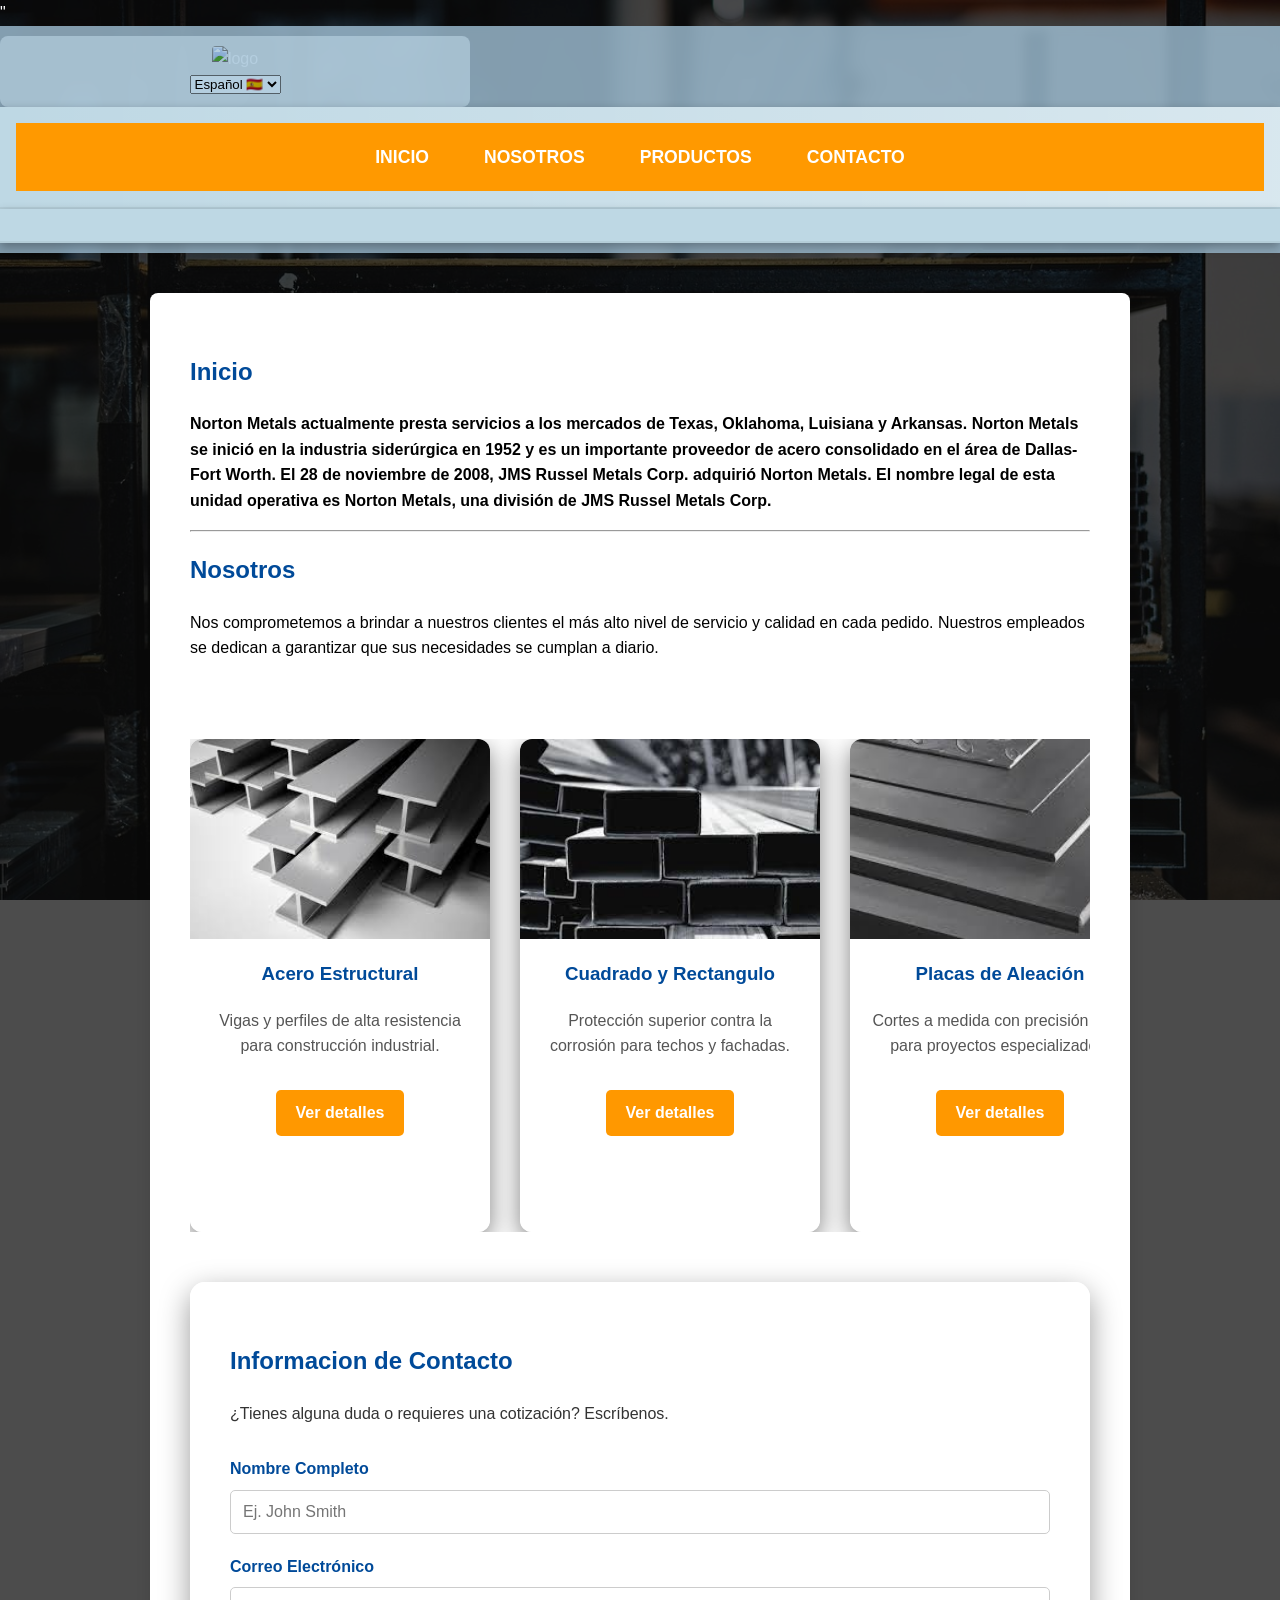
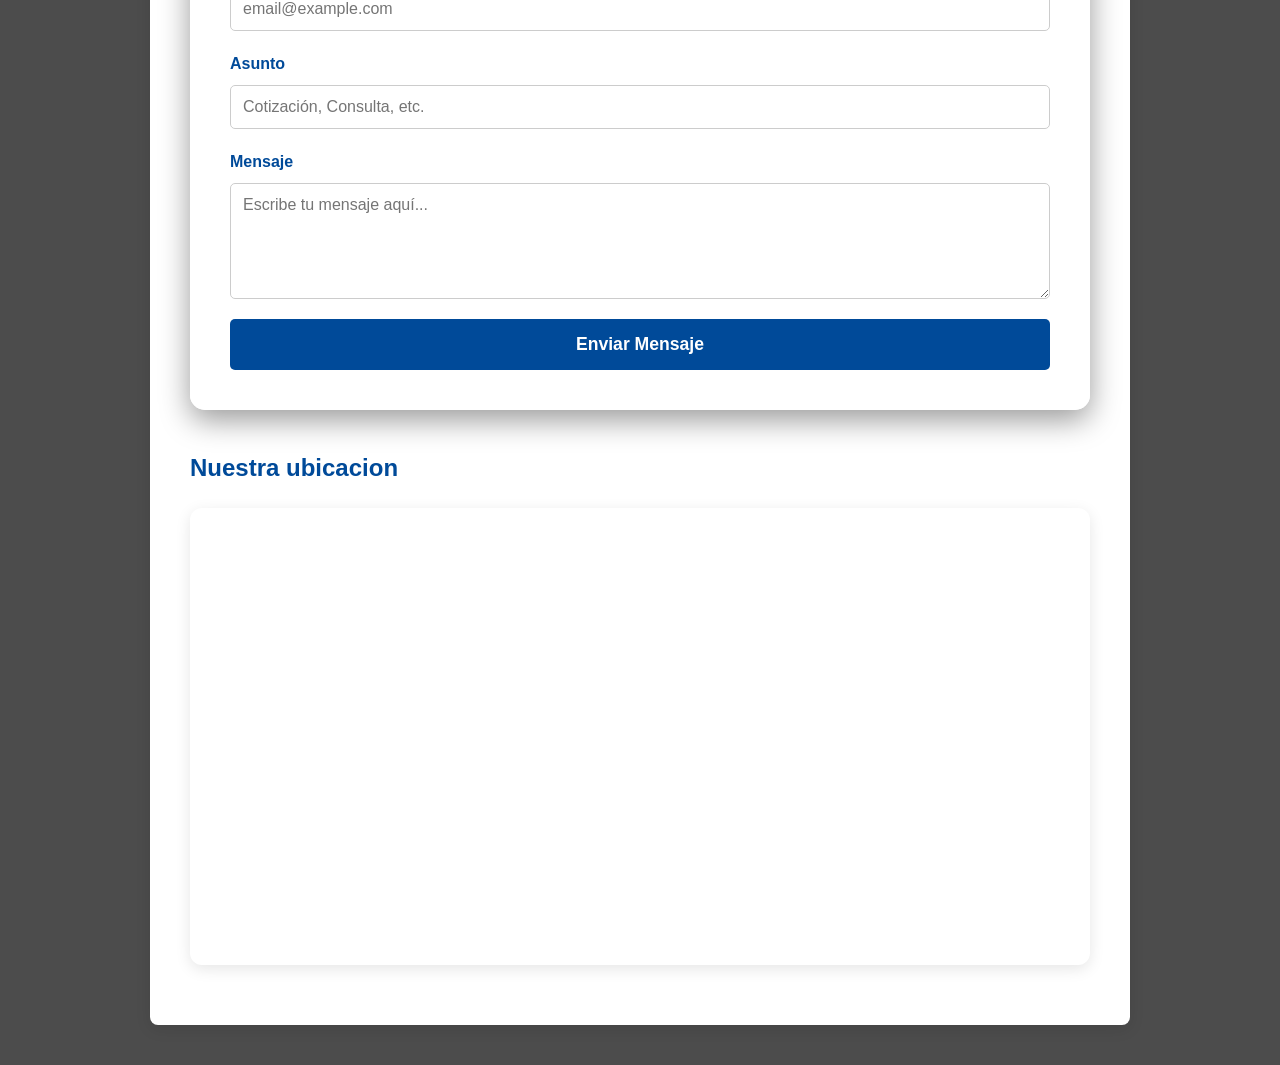
==== index.html @ 17c53882 "imagen de logo pendiente" ====
<!DOCTYPE html>
<html lang = "es">
<head>
    <meta charset="UTF-8">
    <meta name="viewport" content="width=device-width, initial-scale=1.0">"
    <title>Norton Metals</title>
    <link rel="stylesheet" href="style.css">    
</head>
<body>
    
    <header class="main-header">
        <div class="logo-container">
        <img src="img/Norton-metal.JPEG" alt="logo" width="600">
        <div class="language-picker">
            <select id="lang-select" 
            onchange="changeLanguage(this.value)">
        <option value="es" selected>Español 🇪🇸</option>
        <option value="en">English 🇺🇸</option>
    </select>
    </div>
        </div>
        <nav class="navbar">
            <div class="gradient-overlay"></div>
          <ul class="nav-links"> 
             <button class="hamburger" id="hamburger">
        <span></span>
        <span></span>
        <span></span>
        </button>
            <li><a href="#Inicio" data-key="inicio">Inicio</a></li>
            <li><a href="#Nosotros" data-key="nosotros">Nosotros</a></li>
            <li><a href="#Productos" data-key="productos">Productos</a></li>
            <li><a href="#Contacto" data-key="contacto">Contacto</a></li>
          </ul>      
        </nav>
        <nav class="navbar"> 
       </header>

    <main class="container">
        <section id="Inicio">
            <h2 data-key="inicio" class="titulo_seccion"><strong>Inicio</strong></h2>
            <p data-key="texto_bienvenido" style="color: #000"><strong>Norton Metals actualmente presta servicios a los mercados de 
             Texas, Oklahoma, Luisiana y Arkansas. Norton Metals se inició en la industria siderúrgica en 1952
             y es un importante proveedor de acero consolidado en el área de Dallas-Fort Worth. 
             El 28 de noviembre de 2008, JMS Russel Metals Corp. adquirió Norton Metals. El nombre legal 
             de esta unidad operativa es Norton Metals, una división de JMS Russel Metals Corp.
            </p></strong>

        </section>

        <hr>

        <section id="Nosotros">
            <h2 data-key="titulo_nosotros"><strong>Nosotros</strong></h2>
            <p data-key="desc_nosotros" style="color: #000;">Nos comprometemos a brindar a nuestros clientes el más alto 
                nivel de servicio y calidad en cada pedido. Nuestros empleados se dedican a garantizar que sus necesidades se cumplan a diario.</p>

        </section>
        <section id="Productos">
                <h2 data-key="titulo_productos"style="color: #ffffff;">Nuestros Productos</h2>
    <div class="productos-grid">
        <article class="producto-card">
    <div class="producto-imagen">
        <img src="img/acero-estructural.jpeg" alt="Acero Estructural">
    </div>
    <div class="producto-info">
        <h3 data-key="prod_beam" >Acero Estructural</h3>
        <p data-key="desc_beam">Vigas y perfiles de alta resistencia para construcción industrial.</p>
        <a href="detalles.html?id=acero_estructural" class="btn-ver-mas" data-key="ver_mas">Ver detalles </a>
    </div>
        </article>

        <article class="producto-card">
            <div class="producto-imagen">
                <img src="img/rectangulo.jpeg" alt="Acero Estructural">
                <div class="producto-info">
            <h3 data-key="prod_beam">Acero Estructural</h3>
         <p data-key="desc_beam">Vigas y perfiles de alta resistencia.</p>
         <a href="detalles.html?id=beam" class="btn-ver-mas" data-key="ver_mas">Ver detalles</a>
    </div>
            </div>
            <div class="producto-info">
                <h3 data-key="prod_cuadrado">Cuadrado y Rectangulo</h3>
                <p data-key="desc_cuadrado">Protección superior contra la corrosión para techos y fachadas.</p>
                <a href="detalles.html?id=cuadrado" class="btn-ver-mas" data-key="ver_mas">Ver detalles </a>
            </div>
        </article>

        <article class="producto-card">
            <div class="producto-imagen">
                  <img src="img//plato.jpeg" alt="Placas de Aleacion">
            </div>
            <div class="producto-info">
                <h3 data-key="prod_placa">Placas de Aleación</h3>
                <p data-key="desc_placa">Cortes a medida con precisión láser para proyectos especializados.</p>
                <a href="detalles.html?id=placa-aleacion" class="btn-ver-mas" data-key="ver_mas">Ver detalles</a
                </div>   
         </article>

        <article class="producto-card">
            <div class="producto-imagen">
                <img src="img/tubo.jpeg" alt="Tubo">
            </div>
            <div class="producto-info">
                <h3 data-key="tubo">Tubos</h3>
                <p data-key="desc_tubo">Rendimiento y fiabilidad en cada tramo. Este tubo de acero combina una estética 
                    limpia con una integridad estructural inigualable.</p>
                <a href="detalles.html?id=tubo" class="btn-ver-mas" data-key="ver_mas">Ver detalles</a>                       
            </div>
        </article>
        
        <article class="producto-card">
            <div class="producto-imagen">
                <img src="img/c-channel.jpeg" alt="C-Channel">
            </div>
            <div class="producto-info">
                <h3 data-key="c_channel">Perfil C de Acero</h3>
                <p data-key="desc_cchannel">El C-Channel es un componente esencial en la construcción estructural y mecánica.</p>
                <a href="detalles.html?id=c-channel" class="btn-ver-mas" data-key="ver_mas">Ver detalles</a>
            </div>
        </article>
        
        <article class="producto-card">
            <div class="producto-imagen">
                <img src="img//varilla.jpeg" alt="varilla">
            </div>
            <div class="producto-info">
                <h3 data-key="varilla">Varilla Corrugada</h3>
                <p data-key="desc_varilla">Acero de refuerzo con superficie corrugada para máxima adherencia al concreto. Esencial en vigas, columnas y cimentaciones de alta resistencia.</p>
                <a href="detalles.html?id=varilla" class="btn-ver-mas" data-key="ver_mas">Ver detalles</a>
            </div>
        </article>
        </div>
    </div>
</div>

</div>
    </div>
        </section>
        <section id="Contacto">
            <div class="contacto-wrapper">
        <h2 data-key="contacto">Informacion de Contacto</h2>
        <p data-key="info_contacto">¿Tienes alguna duda o requieres una cotización? Escríbenos.</p>

        <form action="#" method="POST" class="contacto-form">
            <div class="input-group">
                <label for="nombre" data-key="nombre">Nombre Completo</label>
                <input type="text" id="nombre" name="nombre" placeholder="Ej. John Smith" required>
            </div>

            <div class="input-group">
                <label for="email" data-key="email">Correo Electrónico</label>
                <input type="email" id="email" name="email" placeholder="email@example.com" required>
            </div>

            <div class="input-group">
                <label for="asunto" data-key="asunto">Asunto</label>
                <input type="text" id="asunto" name="asunto" placeholder="Cotización, Consulta, etc.">
            </div>

            <div class="input-group">
                <label for="mensaje" data-key="mensaje">Mensaje</label>
                <textarea id="mensaje" name="mensaje" rows="5" placeholder="Escribe tu mensaje aquí..." required></textarea>
            </div>

            <button type="submit" data-key="enviar_mensaje" class="btn-enviar">
                Enviar Mensaje
            </button>
        </form>
    </div>
    <a href="tel:+1 817-232-0404" class="mobile-call-btn">
   📞 Llamar ahora
    </a>     
        </section>
        <section class="ubicacion" data-key="ubicacion">
            <h2 data-key="ubicacion">Nuestra ubicacion</h2>
            <div class="map-container">
                <iframe src="https://www.google.com/maps/embed?pb=!1m18!1m12!1m3!1d13407.700243604768!2d-97.33920378805237!3d32.84723579843421!2m3!1f0!2f0!3f0!3m2!1i1024!2i768!4f13.1!3m3!1m2!1s0x864e760c22a36fdf%3A0xdddeb9b8681d1096!2sNorton%20Metals!5e0!3m2!1ses!2smx!4v1773084881680!5m2!1ses!2smx"
                        width="100%" height="450" style="border: 0;"
                        allowfullscreen="" loading="lazy">
                    </iframe>
                    </div>
        </section>

    </main>

    <script src="script.js"></script>
   <script>
    const translations = {
    es: {
        inicio: "Inicio",
        nosotros: "Nosotros",
        productos: "Productos",
        contacto: "Contacto",
        texto_bienvenido: `Norton Metals actualmente presta servicios a los mercados de Texas, Oklahoma, Luisiana y Arkansas. 
                        Norton Metals se inició en la industria siderúrgica en 1952 y es un importante proveedor de acero 
                        consolidado en el área de Dallas-Fort Worth. El 28 de noviembre de 2008, JMS Russel Metals Corp. 
                        adquirió Norton Metals. El nombre legal de esta unidad operativa es Norton Metals,
                        una división de JMS Russel Metals Corp.`,
        titulo_nosotros: "Nosotros",
        desc_nosotros: `Nos comprometemos a brindar a nuestros clientes el más alto nivel de servicio y calidad en cada 
                        pedido. Nuestros empleados se dedican a garantizar que sus necesidades se cumplan a diario.`,
        titulo_productos: "Nuestros Productos",
        prod_metal: "Metales Industriales",
        prod_acero: "Acero Inoxidable",
        prod_beam: "Acero Estructural",
        desc_beam: "Vigas y perfiles de alta resistencia para construcción industrial.",
        prod_cuadrado: "Cuadrado y Rectangulo",
        desc_cuadrado: "Protección superior contra la corrosión para techos y fachadas.",
        prod_placa: "Placa de Aleacion",
        desc_placa: "Cortes a medida con precisión láser para proyectos especializados.",
        ver_mas: "Ver más",
        info_contacto: "¿Tienes alguna duda o requieres una cotización? Escríbenos.",
        nombre: "Nombre Completo.",
        email: "Correo Electronico.",
        mensaje: "Mensaje.",
        asunto: "Asunto.",
        ubicacion:"Nuestra Ubicacion.",
        enviar_mensaje: "Enviar mensaje",
        tubo:"Tubo",
        desc_tubo:"Rendimiento y fiabilidad en cada tramo. Este tubo de acero combina una estética limpia con una integridad estructural inigualable.",
        c_channel:"Perfil C de Acero",
        desc_cchanel: "El C-Channel es un componente esencial en la construcción estructural y mecánica.",
        varilla: "Varilla Corrugada.",
        desc_varilla: "Acero de refuerzo con superficie corrugada para máxima adherencia al concreto. Esencial en vigas, columnas y cimentaciones de alta resistencia.",
    },
    en: {
        inicio: "Home",
        nosotros: "About Us",
        productos: "Products",
        contacto: "Contact",
        texto_bienvenido:  `Norton Metals currently services the Texas, Oklahoma, Louisiana and Arkansas markets. 
                            Norton Metals began in the steel industry in 1952 and is an established major steel 
                            supplier in the Dallas-Fort Worth area. On November 28, 2008 JMS Russel Metals Corp. 
                            acquired Norton Metals. The legal name for this operating unit is Norton Metals, 
                            a division of JMS Russel Metals Corp.`,
        titulo_nosotros: "About Us",
        desc_nosotros:  `We are committed to providing our customers with the highest level of service and quality 
                        on every order.   Our employees are dedicated to ensuring that your requirements are met each and every day.`,
        titulo_productos: "Our Products",
        prod_metal: "Industrial Metals.",
        prod_acero: "Stainless Steel",
        prod_beam: "Structural steel",
        desc_beam: "High-resistance beams and profiles for industrial construction.",
        prod_cuadrado: "Square and Rectangle",
        desc_cuadrado: "Superior corrosion protection for roofs and facades.",
        prod_placa: "Alloy Plates",
        desc_placa: "Custom laser-cut precision for specialized projects.",
        ver_mas: "See more",
        contacto: "Contact Details.",
        info_contacto: "Do you have any questions or need an estimate? Write to us.",
        nombre: "Name",
        email: "email",
        mensaje: "Message",
        asunto: "Issue",
        enviar_mensaje: "Send Message",
        tubo: "Steel Pipe",
        desc_tubo: "Performance and reliability in every section. This steel tube combines a clean aesthetic with unmatched structural integrity.",
        c_channel: "C Channel",
        desc_cchannel: "The C-Channel is an essential component in structural and mechanical construction.",
        varilla: "Rebar.",
        desc_varilla: "Reinforcing steel with a corrugated surface for maximum adhesion to concrete. Essential in high-strength beams, columns, and foundations.",
    }
};
function changeLanguage(lang) {
    console.log("Cambiando a:", lang); // Verificación en consola
    const elements = document.querySelectorAll('[data-key]');
    
    console.log("Elementos encontrados:", elements.length); // Esto debe ser mayor a 0

    elements.forEach(element => {
        const key = element.getAttribute('data-key').trim();
        if (translations[lang] && translations[lang][key]) {
            element.innerHTML = translations[lang][key];
        }
    });
    
    document.documentElement.lang = lang;
}
const hamburger = document.getElementById('hamburger');
const navLinks = document.getElementById('nav-links');

hamburger.addEventListener('click', () => {
    navLinks.classList.toggle('active');
    
    // Opcional: Animación de las rayitas (forma una X)
    hamburger.classList.toggle('open');
});
</script>
</body>
</html>
---- style.css ----
body{
    background-color: #ffffff;
    color: #000;
    font-family: 'Helvetica Neue', Helvetica, Arial, sans-serif;
    margin: 0;
    padding: 0;
    line-height: 1.6;
    /* ... (Manten tus estilos anteriores de fuente y reset aquí si los tienes) ... */
    
    /* Configuración de la imagen de fondo */
    background-image: url('img/fondo.jpg'); /* Pon aquí el nombre correcto de tu archivo de imagen */
    background-size: cover; /* Asegura que la imagen cubra toda la pantalla sin deformarse */
    background-position: center center; /* Centra la imagen */
    background-repeat: no-repeat; /* Evita que la imagen se repita */
    background-attachment: fixed; /* Hace que el fondo se quede quieto al hacer scroll (da un efecto moderno) */
    
    /* Efecto para oscurecer el fondo y asegurar legibilidad */
    /* Este es el truco clave: superponemos un color oscuro con transparencia */
    background-color: rgba(0, 0, 0, 0.7); /* El valor 0.7 es la opacidad (entre 0 y 1). Cámbialo si quieres más oscuro o más claro */
    background-blend-mode: darken; /* Mezcla el color de fondo oscuro con la imagen */

    /* Importante: para que el texto resalte sobre el fondo oscuro, cámbialo a blanco */
    color: #ffffff;
    position: relative; /* Necesario para que z-index funcione */
    z-index: 10;        /* Un número alto asegura que esté "encima" */
}
.main-header{
    background-color: rgba(162, 194, 216, 0.8); /* Azul claro con 80% de opacidad */
    backdrop-filter: blur(5px); /* Efecto de desenfoque muy elegante */
    padding: 10px 0;
    text-align: center;
}
.logo-container{
    max-width: 450px; /* Tamaño un poco más discreto */
    height: auto;
    background-color: rgba(255, 255, 255, 0.7); /* Fondo blanco suavizado */
    padding: 10px;
    border-radius: 8px;
    mix-blend-mode: multiply; /* Intenta mezclar el blanco con el azul de fondo */
}

nav ul{
    display: flex;
    list-style: none;
    background-color: #ff9900;
    gap: 25px;
    margin: 0;
    padding: 0;

}
nav{
    background-color: #bed8e4;
    padding: 1rem;
    position: sticky; 
    top: 0;
    
}
.gradient-overlay {
    position: absolute;
    top: 0;
    left: 0;
    width: 200%;
    height: 100%;
    /* Gradiente que simula un reflejo de luz */
    background: linear-gradient(90deg, rgba(255,255,255,0) 0%, rgba(255,255,255,0.4) 50%, rgba(255,255,255,0) 100%);
    animation: gradientAnimation 4s ease-in-out infinite;
    z-index: 1;
}

@keyframes gradientAnimation {
    0% { transform: translateX(-100%); }
    100% { transform: translateX(100%); }
}
.nav-links {
    list-style: none;
    margin: 0;
    padding: 10px 0;
    display: flex;
    justify-content: center;
    position: relative;
    z-index: 2; /* Para estar arriba del degradado */
}

.nav-links li a {
    text-decoration: none;
    color: white;
    font-weight: bold;
    text-transform: uppercase;
    padding: 10px 20px;
    transition: 0.3s;
}

.nav-links li a:hover {
    background-color: rgba(0,0,0,0.1);
}

/* Contenedor centralizado para el contenido */
.container {
    max-width: 900px;
    margin: 40px auto;
    background: white;
    padding: 40px;
    box-shadow: 0 4px 15px rgba(0,0,0,0.1); /* Sombra para profundidad */
    border-radius: 8px;
}

h1, h2 {
    color: #004a99;
}
/* Quitar subrayado y mejorar enlaces */
.nav-links li a {
    text-decoration: none; /* Quita la línea azul */
    color: white;
    font-size: 1.1rem;
    padding: 10px 15px;
    display: inline-block;
    transition: transform 0.2s; /* Pequeño efecto al pasar el mouse */
}

.nav-links li a:hover {
    transform: scale(1.1); /* Se agranda un poquito al poner el mouse */
    color: #004a99;
}

/* Ajuste del logo para que no sea tan invasivo */
.logo-container img {
    max-width: 450px; /* Reducimos un poco el tamaño */
    height: auto;
    border-radius: 4px;
}
.navbar {
    /* ... tus otras propiedades ... */
    box-shadow: 0 4px 10px rgba(0, 0, 0, 0.30); /* Esto crea la sombra hacia abajo */
    border-bottom: 2px solid rgba(0, 0, 0, 0.05); /* Un borde casi invisible para definir el final */
}
.productos-grid {
    display: grid;
    /* Crea 3 columnas iguales. Si la pantalla es pequeña, se ajustan solas */
    grid-template-columns: repeat(auto-fit, minmax(250px, 1fr));
    gap: 30px; /* Espacio entre las tarjetas */
    margin-top: 20px;
}

/* Estilo de cada Tarjeta */
.producto-card {
   background: rgba(255, 255, 255, 0.95); /* Fondo blanco casi sólido para legibilidad */
    border-radius: 12px; /* Bordes redondeados y suaves */
    overflow: hidden;
    box-shadow: 0 8px 25px rgba(0, 0, 0, 0.5); /* Sombra oscura y difuminada para "elevar" la tarjeta */
    transition: transform 0.3s ease, box-shadow 0.3s ease; /* Animación suave */
    border: none; /* Eliminamos bordes innecesarios */
    color: #333; /* Forzamos texto oscuro dentro de la tarjeta */
}

.producto-card:hover .producto-imagen img{
 transform: scale(1.1); /* La foto se agranda un poquito dentro de su cuadro */
}

/* Área de la imagen */
.producto-imagen img {
    width: 100%;
    height: 100%;
    object-fit: cover; /* Ajusta la imagen al contenedor sin estirarla */
    transition: transform 0.5s ease; /* Para un efecto de zoom */
   
}
.producto-imagen {
    height: 200px;
    overflow: hidden; /* Corta lo que sobre de la imagen al hacer zoom */
    background-color: #f0f0f0;
}
/* Información del producto */
.producto-info {
    padding: 20px;
    text-align: center;
}

.producto-info h3 {
    color: #004a99;
    margin-top:0; 
}

.producto-info p {
    color: #555;
}

/* Botón de detalles */
.btn-ver-mas{
    display: inline-block;
    text-decoration: none;
    text-align: center;
    background-color: #ff9800;
    color: white;
    padding: 10px 20px;
    border-radius: 5px;
    cursor: pointer;
    font-weight: bold;
    margin-top: 15px;
    transition: background 0.3s;
}

.btn-detalles:hover {
    background-color: #e68a00;
}
#Contacto {
    margin-top: 50px;
    padding-bottom: 20px;
}
.contacto-wrapper {
  background: rgba(255, 255, 255, 0.9); /* Efecto "cristalizado" (semi-transparente) */
    padding: 40px;
    border-radius: 15px; /* Bordes un poco más redondeados */
    color: #333; /* Texto oscuro para contraste */
    backdrop-filter: blur(10px); /* Desenfoca el fondo industrial detrás de la tarjeta */
    box-shadow: 0 10px 30px rgba(0, 0, 0, 0.4); /* Sombra para dar profundidad */
}

.contacto-form {
    display: flex;
    flex-direction: column;
    gap: 20px; /* Espacio entre cada campo */
    margin-top: 30px;
}

.input-group {
    display: flex;
    flex-direction: column;
    text-align: left;
}

.input-group label {
    font-weight: bold;
    margin-bottom: 8px;
    color: #004a99; /* Azul de la marca */
}

.input-group input, 
.input-group textarea {
    padding: 12px;
    border: 1px solid #ccc;
    border-radius: 5px;
    font-size: 1rem;
    font-family: inherit;
    transition: border-color 0.3s, box-shadow 0.3s;
}

/* Efecto cuando el usuario hace clic en un campo */
.input-group input:focus, 
.input-group textarea:focus {
    outline: none;
    border-color: #ff9800; /* Naranja de la marca */
    box-shadow: 0 0 5px rgba(255, 152, 0, 0.3);
}

/* Botón de envío */
.btn-enviar {
    background-color: #004a99;
    color: white;
    padding: 15px;
    border: none;
    border-radius: 5px;
    font-size: 1.1rem;
    font-weight: bold;
    cursor: pointer;
    transition: background-color 0.3s, transform 0.2s;
}

.btn-enviar:hover {
    background-color: #003366;
    transform: translateY(-2px);
}
.cards-container {
  display: flex;       /* Alinea las tarjetas en una fila */
  overflow-x: auto;    /* Permite el scroll horizontal si exceden el ancho */
  gap: 20px;           /* Espacio entre tarjetas */
  padding: 20px;       /* Espacio para que las sombras no se corten */
  scroll-behavior: smooth; /* Hace que el deslizamiento sea suave */
  
  /* Opcional: Ocultar la barra de scroll estética en algunos navegadores */
  scrollbar-width: none; /* Firefox */
}

.cards-container::-webkit-scrollbar {
  display: none; /* Chrome, Safari y Opera */
}

.card {
  min-width: 300px;    /* Ajusta este ancho según el tamaño de tus tarjetas */
  flex-shrink: 0;      /* Evita que las tarjetas se "aplasten" */
}
.cards-container {
  scroll-snap-type: x mandatory;
}

.card {
  scroll-snap-align: start; /* O 'center' si prefieres que se alineen al medio */
}
/* Sobreescribir grid para scroll lateral */
.productos-grid {
    display: flex !important; 
    overflow-x: auto !important;
    scroll-snap-type: x mandatory;
}

.producto-card {
    flex: 0 0 300px; /* Esto obliga a las tarjetas a medir 300px y no encogerse */
    scroll-snap-align: start;
}

/* --- TABLETS (Pantallas menores a 768px) --- */
@media (max-width: 768px) {
    .carousel-container {
        padding: 0 10px;
    }

    /* Ocultamos las flechas en tablets/móviles porque es más natural usar el dedo */
    .nav-btn {
        display: none;
    }

    .nosotros-content {
        flex-direction: column; /* Si tienes imagen y texto de lado a lado, se pondrán uno bajo el otro */
        text-align: center;
    }
}

/* --- MÓVILES (Pantallas menores a 480px) --- */
@media (max-width: 480px) {
    header {
        padding: 10px;
    }

    h1 {
        font-size: 1.5rem; /* Reducimos el tamaño del título principal */
    }

    .producto-card {
        flex: 0 0 260px; /* Tarjetas un poco más pequeñas para que quepan mejor */
    }

    .productos-grid {
        gap: 15px;
    }
}
@media (max-width: 768px) {
    nav ul {
        display: flex;
        flex-wrap: wrap; /* Permite que los botones del menú bajen si no caben */
        justify-content: center;
        gap: 10px;
        padding: 0;
    }
    
    nav ul li a {
        padding: 8px 12px;
        font-size: 14px;
    }
}
/* --- Estilos base del botón (oculto en PC) --- */
.hamburger {
    display: none;
    flex-direction: column;
    cursor: pointer;
    background: none;
    border: none;
    gap: 5px;
}

.hamburger span {
    width: 30px;
    height: 3px;
    background-color: white; /* O el color de tu logo */
    transition: 0.3s;
}

/* --- Media Query para Móviles --- */
@media (max-width: 768px) {
    .hamburger {
        display: flex; /* Aparece el botón */
    }

    .nav-links {
        display: none; /* Ocultamos el menú normal */
        position: absolute;
        top: 60px; /* Ajusta según la altura de tu navbar */
        right: 0;
        background-color: #333; /* Color oscuro como tu marca */
        width: 100%;
        flex-direction: column;
        align-items: center;
        padding: 20px 0;
        z-index: 1000;
    }

    /* Clase que activaremos con JavaScript */
    .nav-links.active {
        display: flex;
    }
}
@media (max-width: 768px) {
    /* El contenedor del formulario ahora usará todo el ancho */
    .contacto-container {
        width: 100%;
        padding: 15px;
        box-shadow: none; /* Opcional: quitar sombra en móvil para un look más plano */
    }

    /* Hacemos que cada campo (input y textarea) ocupe el 100% */
    .contacto-form input, 
    .contacto-form textarea,
    .contacto-form select {
        width: 100%;
        margin-bottom: 15px;
        font-size: 16px; /* Evita que iOS haga zoom automático al clickear */
        padding: 12px;  /* Un poco más de espacio para los dedos */
    }

    /* Ajustamos el botón de enviar para que sea más fácil de tocar */
    .btn-enviar {
        width: 100%;
        padding: 15px;
        font-size: 18px;
    }
}
.mobile-call-btn {
    display: none; /* Oculto en PC */
}

@media (max-width: 768px) {
    .mobile-call-btn {
        display: block;
        background-color: #25d366; /* Verde WhatsApp o el naranja de tu marca */
        color: white;
        text-align: center;
        padding: 15px;
        border-radius: 8px;
        text-decoration: none;
        font-weight: bold;
        margin-top: 20px;
    }
}
.map-container {
    width: 100%;
    max-width: 1000px; /* Ancho máximo para que no se vea gigante en PC */
    margin: 20px auto;
    border-radius: 12px;
    overflow: hidden; /* Para que las esquinas redondeadas funcionen */
    box-shadow: 0 4px 15px rgba(0,0,0,0.1);
}

/* Ajuste para móviles */
@media (max-width: 768px) {
    .map-container iframe {
        height: 300px; /* Mapa más pequeño en celulares */
    }
}
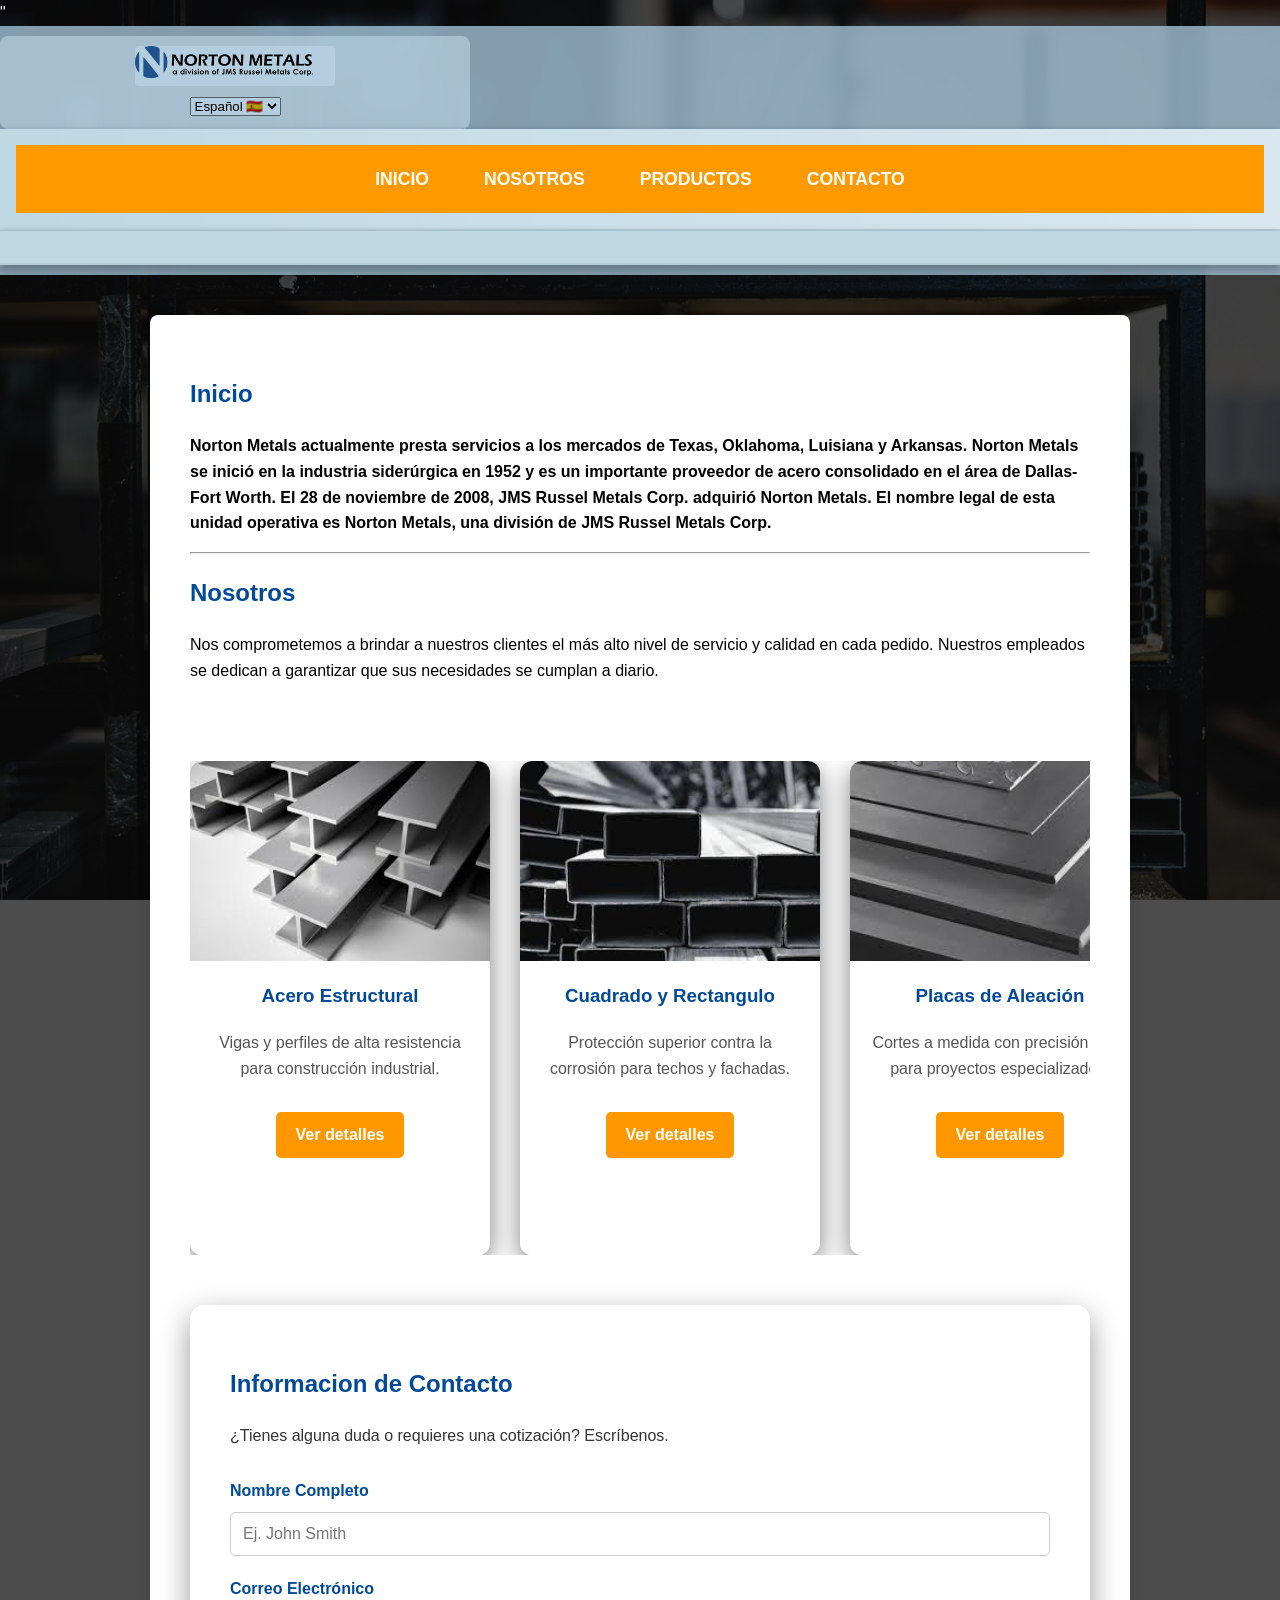
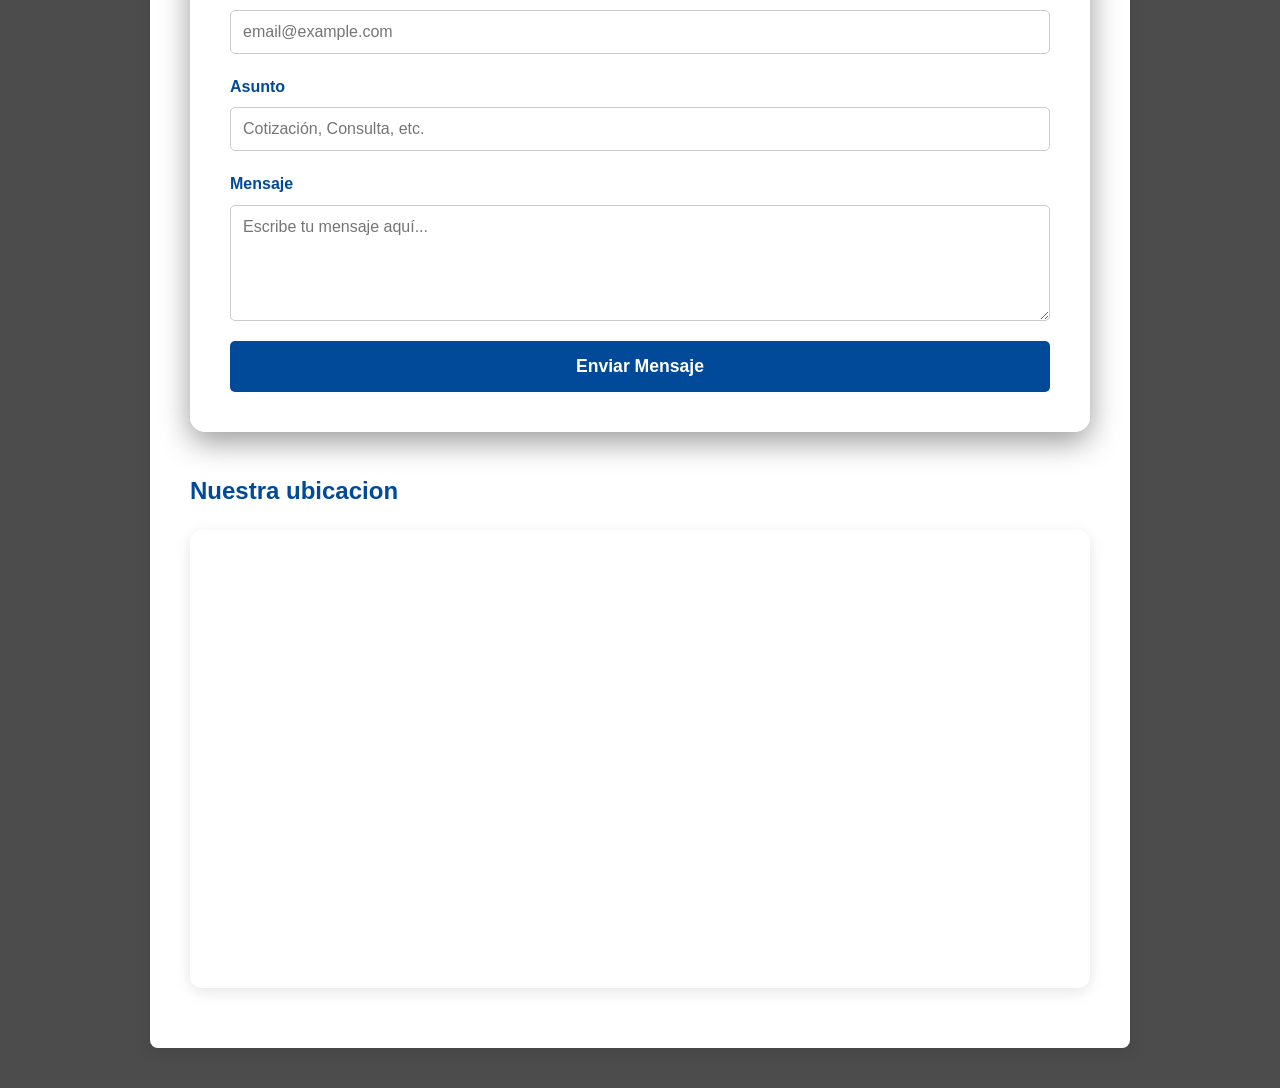
==== commit 163d6796: "revision de logo" ====
--- a/index.html
+++ b/index.html
@@ -10,7 +10,7 @@
     
     <header class="main-header">
         <div class="logo-container">
-        <img src="img/Norton-metal.JPEG" alt="logo" width="600">
+        <img src="img/norton-metal.jpg" alt="logo" width="200">
         <div class="language-picker">
             <select id="lang-select" 
             onchange="changeLanguage(this.value)">
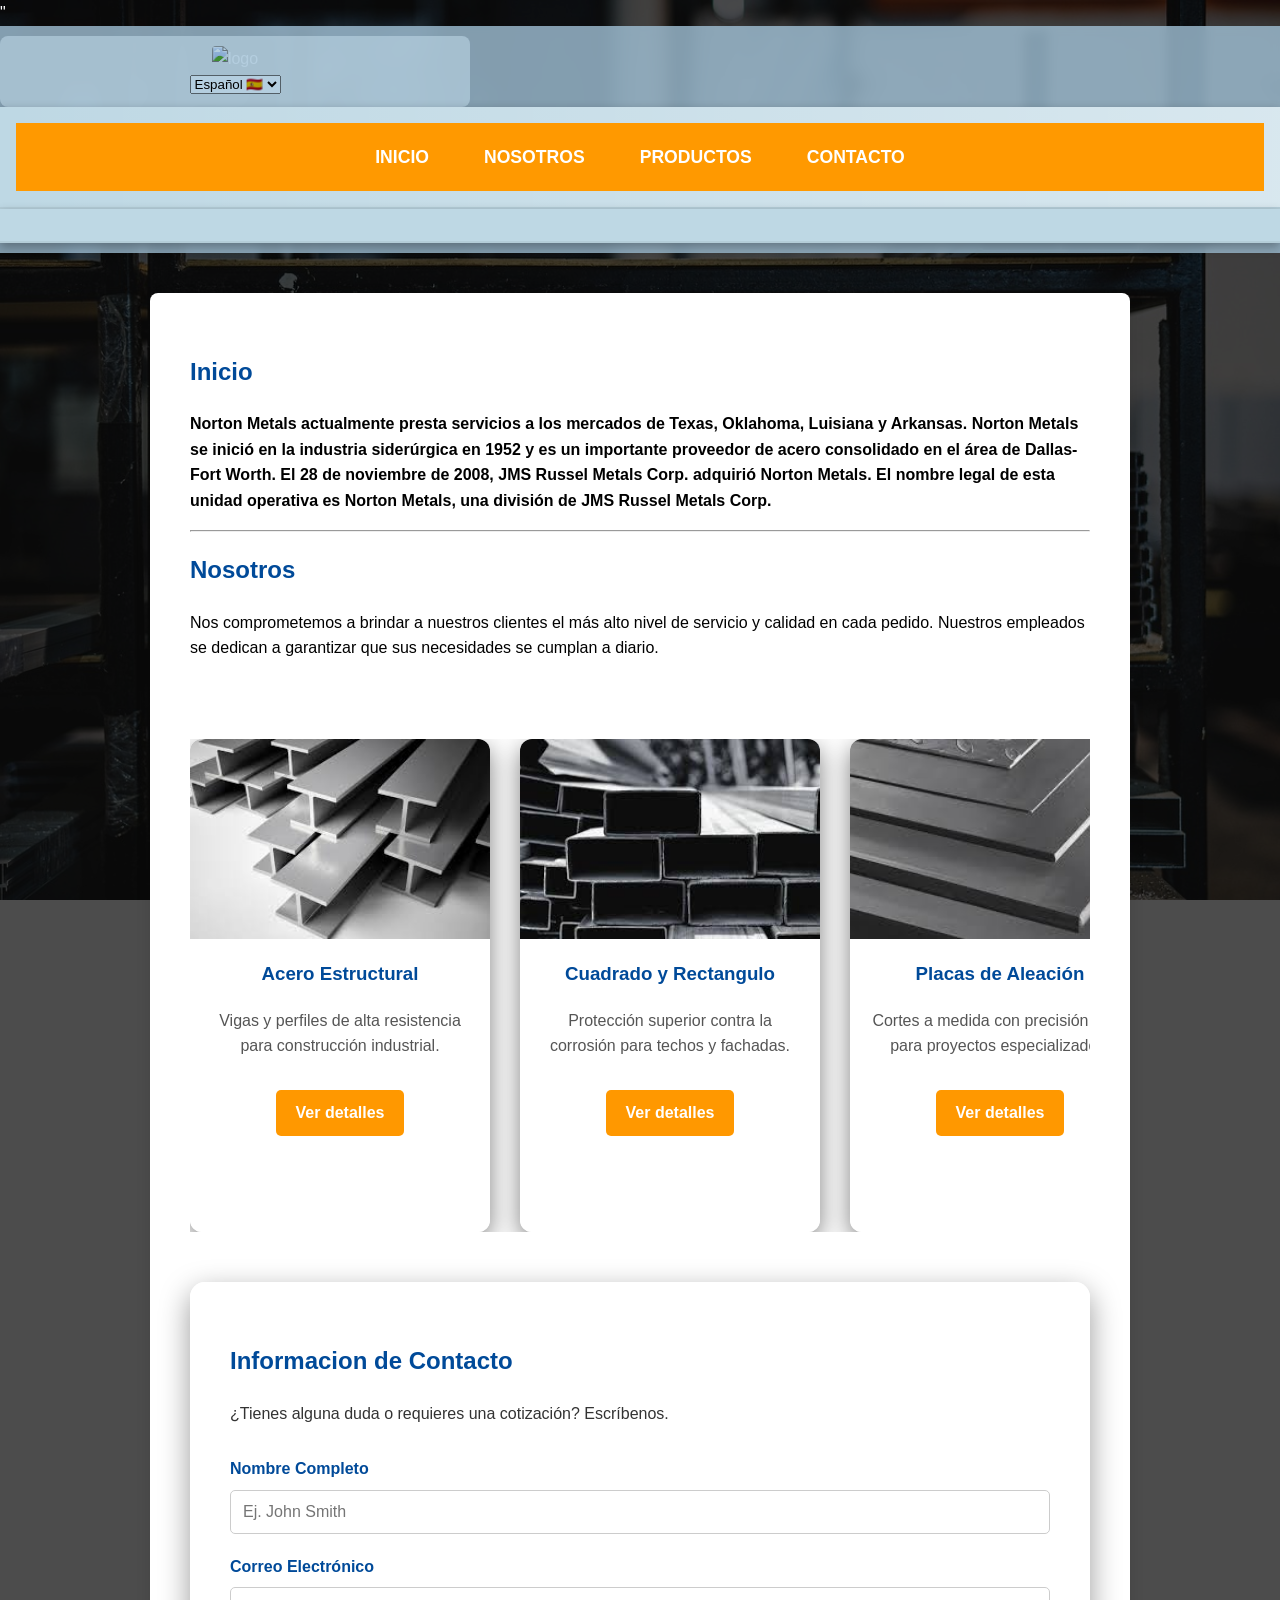
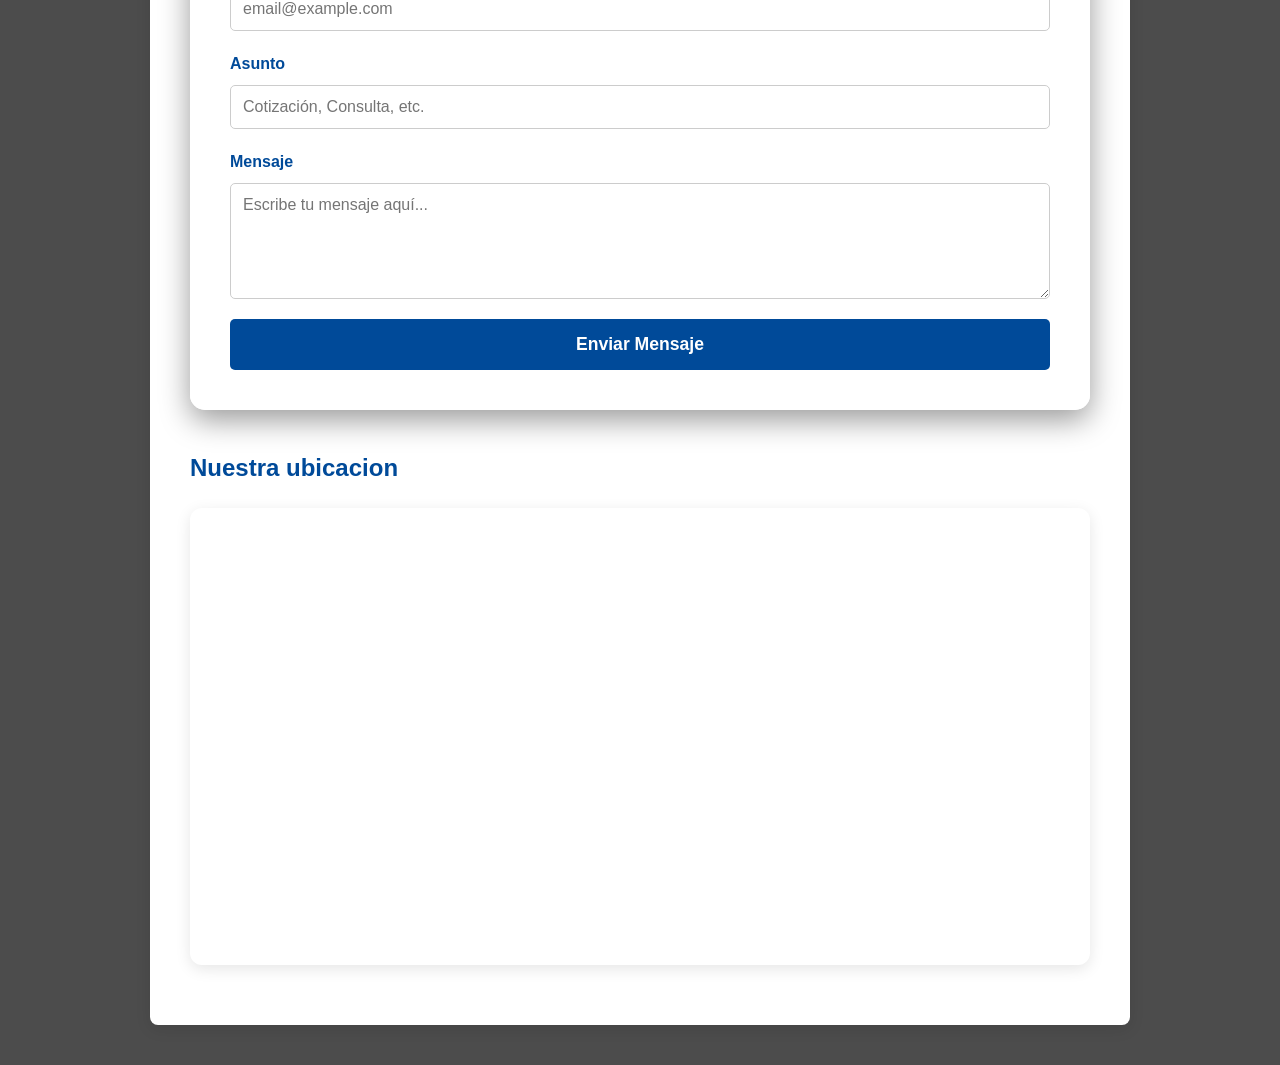
==== commit 93621441: "cambio de nombre de imagen a logo" ====
--- a/index.html
+++ b/index.html
@@ -10,7 +10,7 @@
     
     <header class="main-header">
         <div class="logo-container">
-        <img src="img/norton-metal.jpg" alt="logo" width="200">
+        <img src="img/logo.JPG" alt="logo" width="200">
         <div class="language-picker">
             <select id="lang-select" 
             onchange="changeLanguage(this.value)">
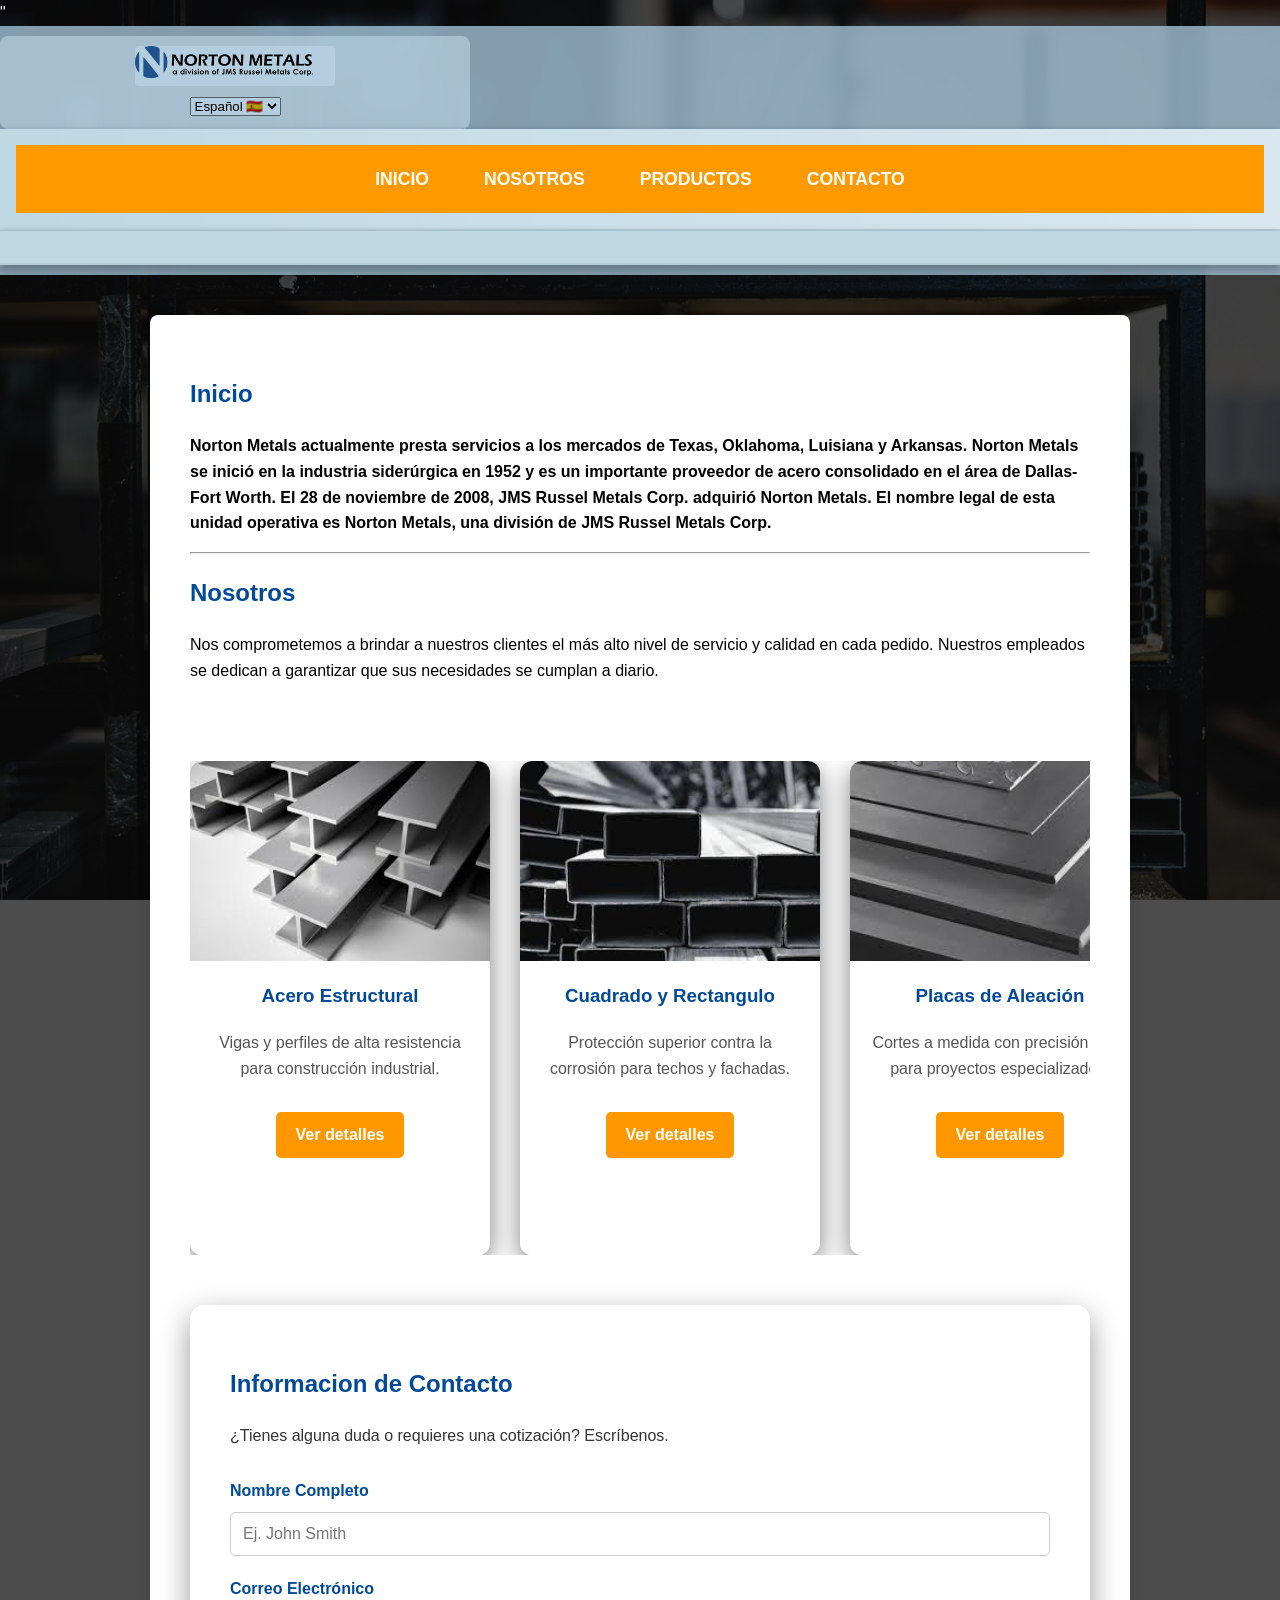
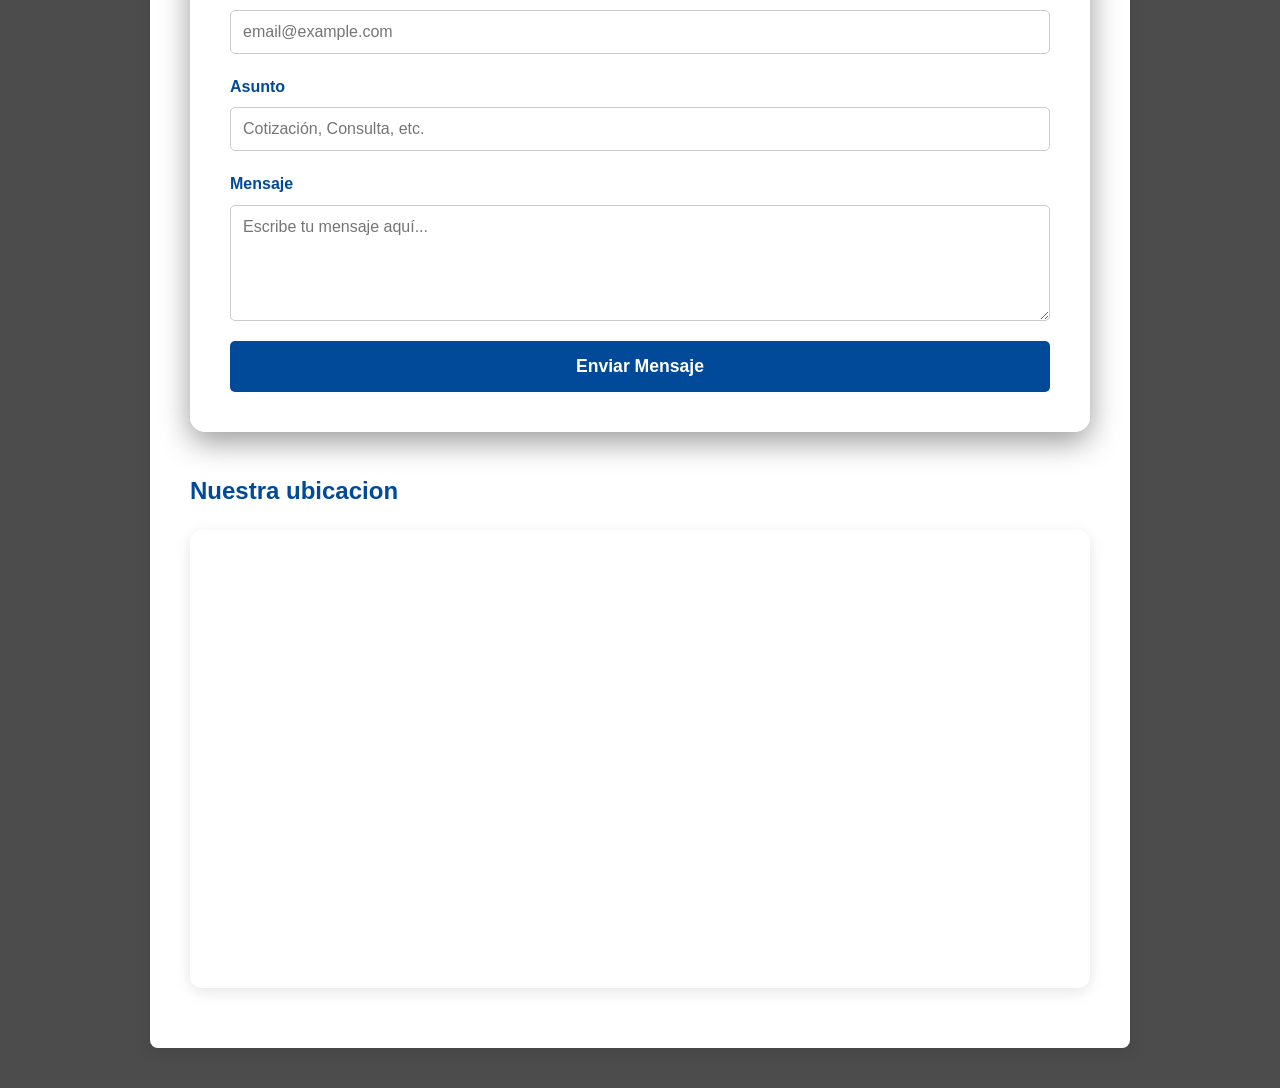
==== commit 334337a1: "Verificacion de logo" ====
--- a/index.html
+++ b/index.html
@@ -10,7 +10,7 @@
     
     <header class="main-header">
         <div class="logo-container">
-        <img src="img/logo.JPG" alt="logo" width="200">
+        <img src="img/logo.jpg" alt="logo" width="200">
         <div class="language-picker">
             <select id="lang-select" 
             onchange="changeLanguage(this.value)">
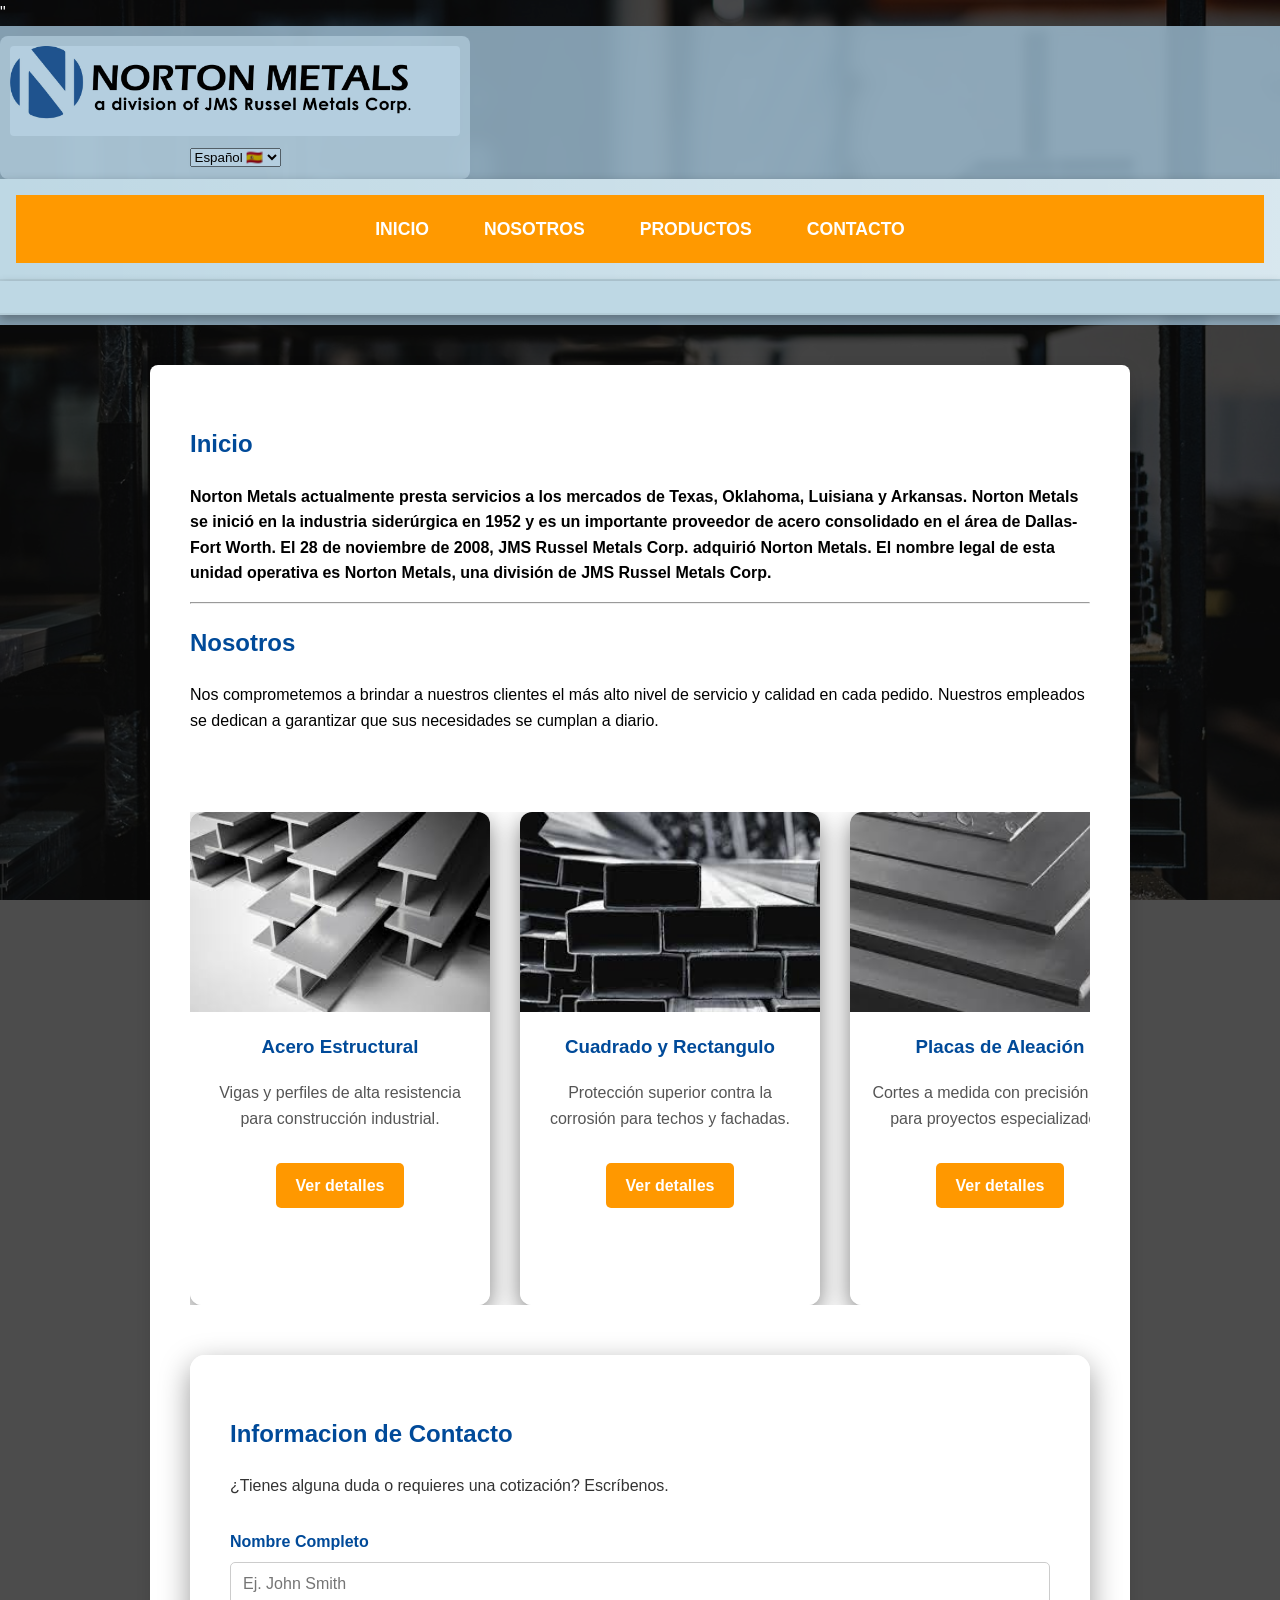
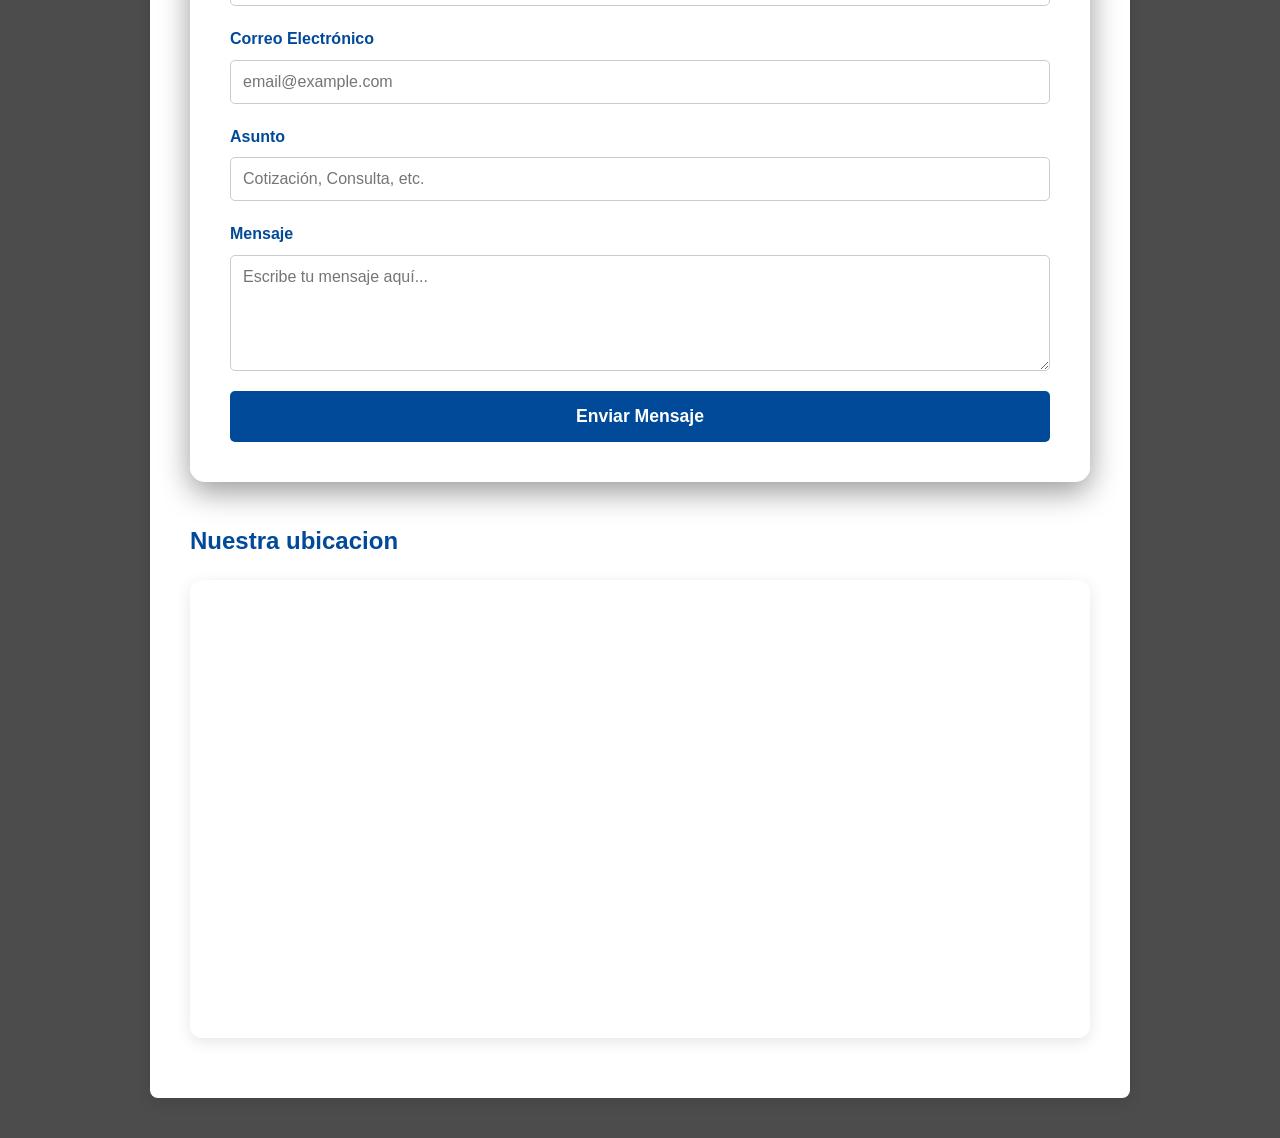
==== commit acd711b7: "actualizacion px logo" ====
--- a/index.html
+++ b/index.html
@@ -10,7 +10,7 @@
     
     <header class="main-header">
         <div class="logo-container">
-        <img src="img/logo.jpg" alt="logo" width="200">
+        <img src="img/norton-metal.jpg" alt="logo" width="600">
         <div class="language-picker">
             <select id="lang-select" 
             onchange="changeLanguage(this.value)">
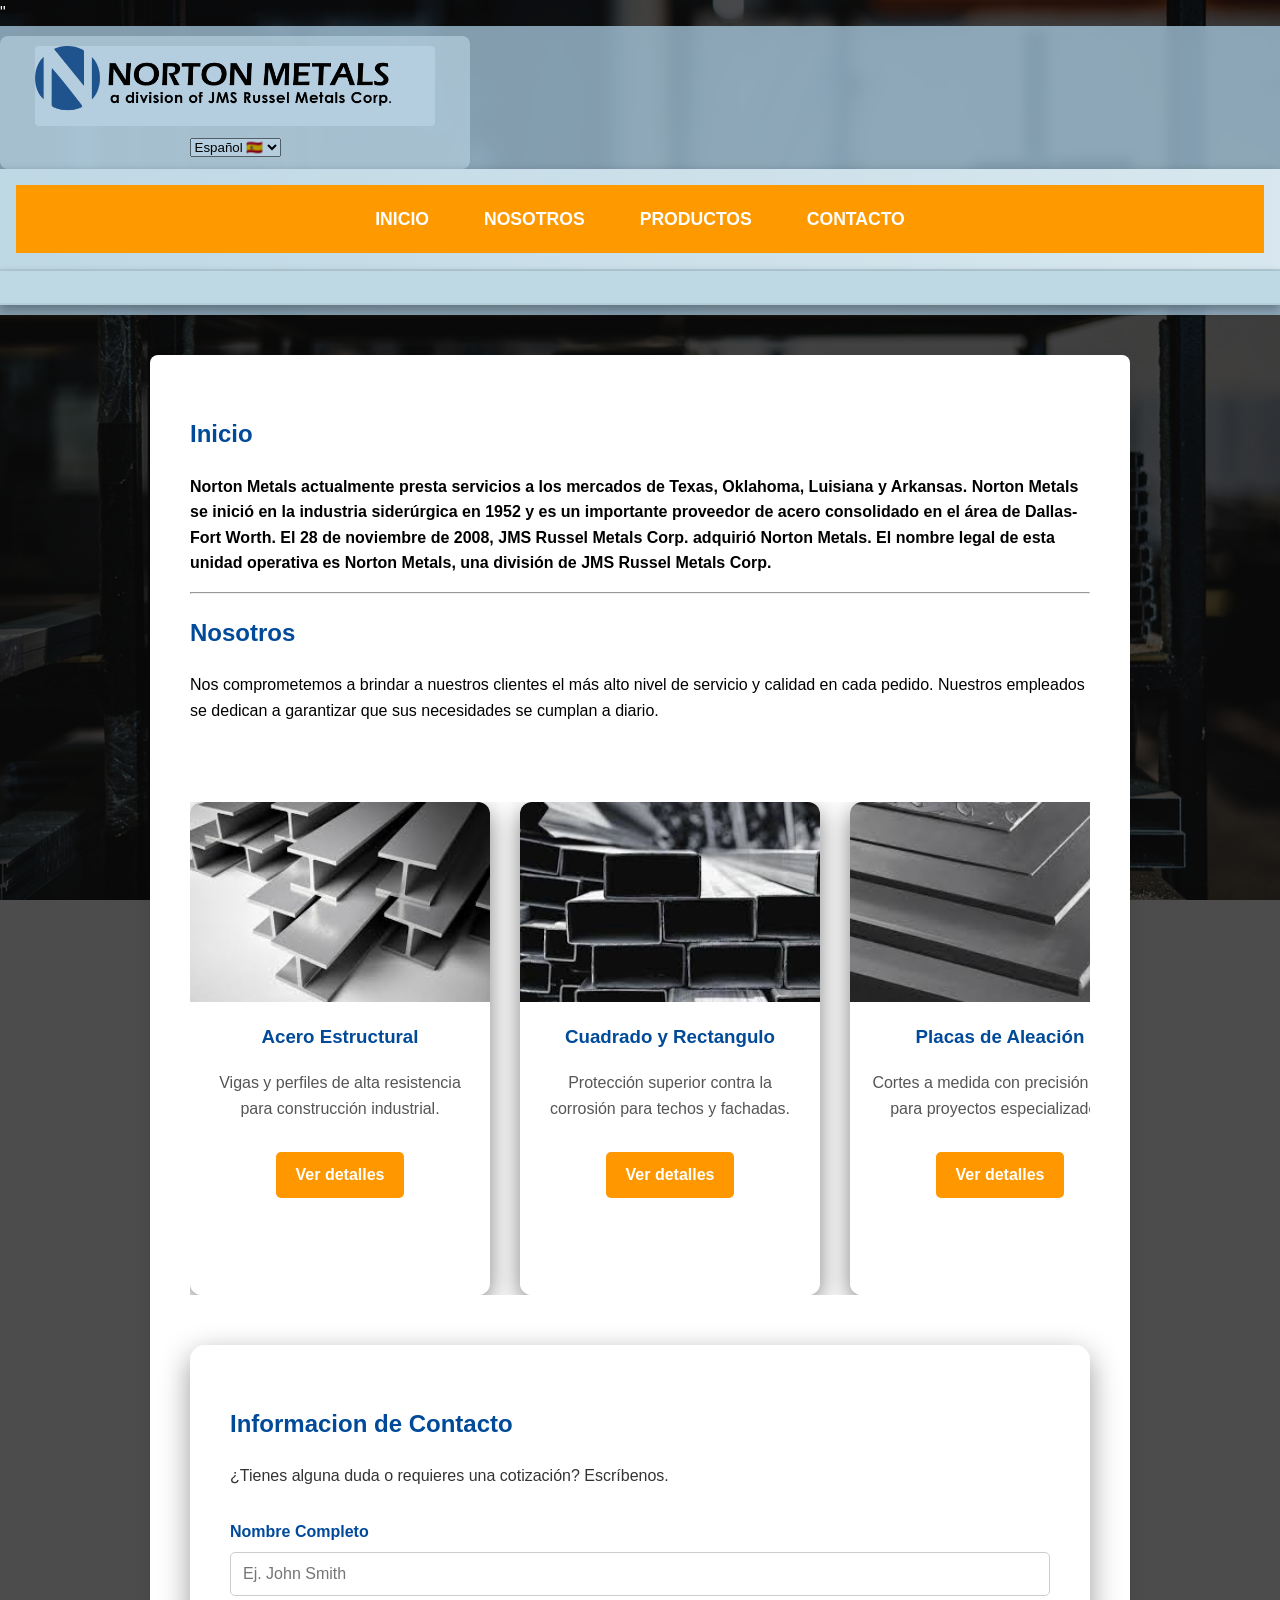
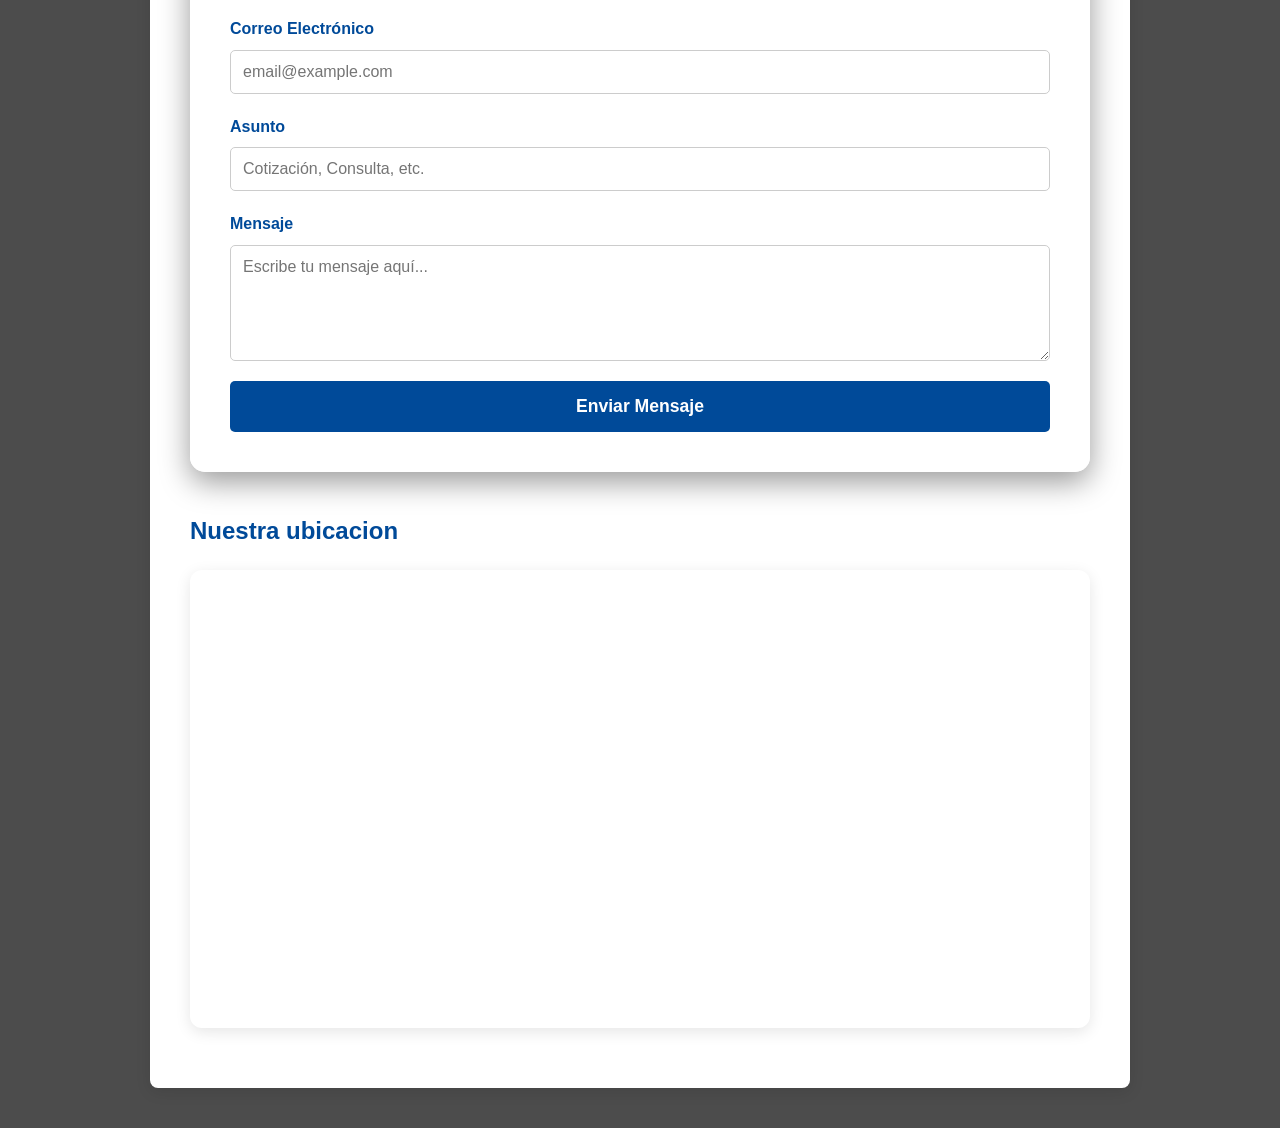
==== commit 16a5e204: "error px logo movil" ====
--- a/index.html
+++ b/index.html
@@ -10,7 +10,7 @@
     
     <header class="main-header">
         <div class="logo-container">
-        <img src="img/norton-metal.jpg" alt="logo" width="600">
+        <img src="img/norton-metal.jpg" alt="logo" width="400">
         <div class="language-picker">
             <select id="lang-select" 
             onchange="changeLanguage(this.value)">
